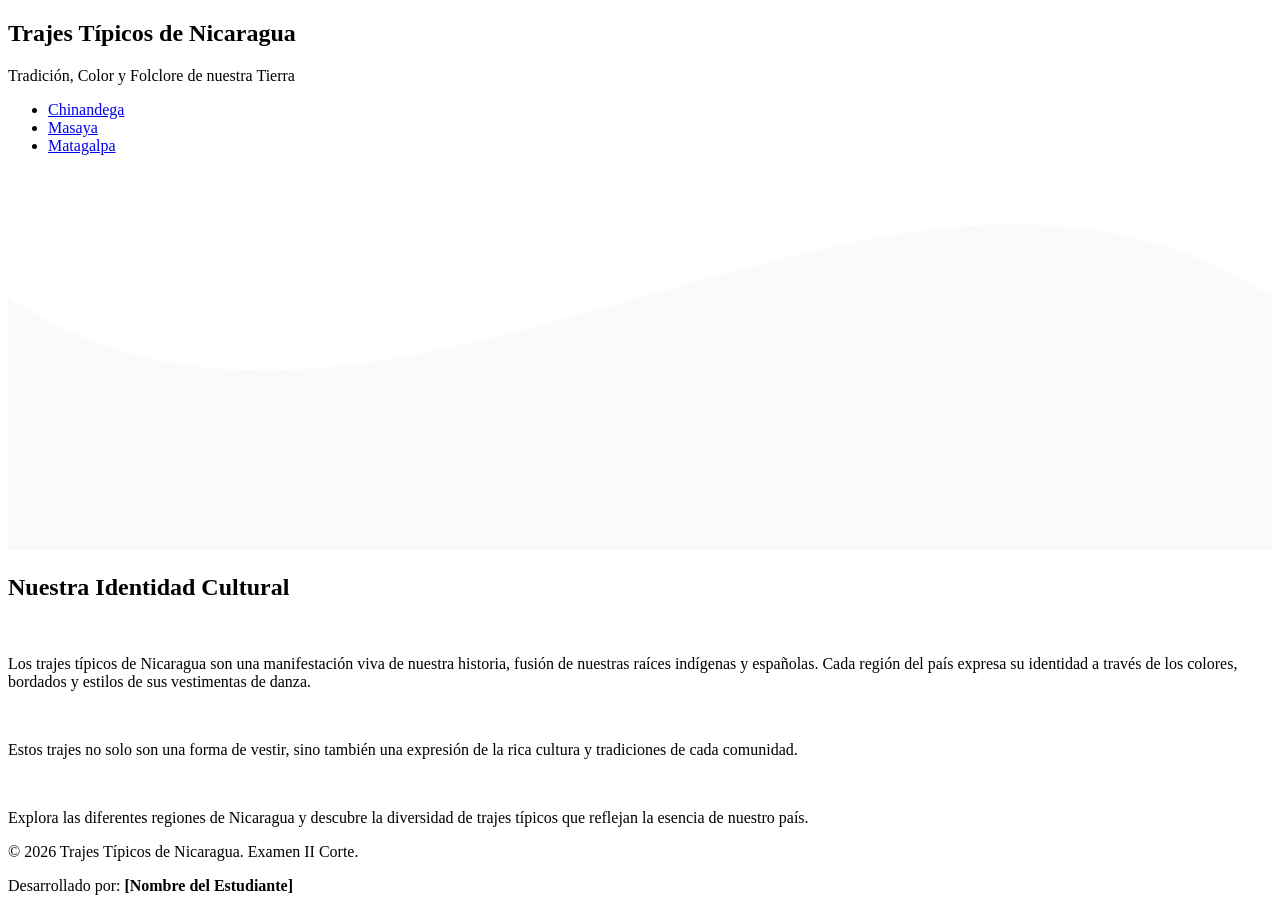
==== index.html @ 58ddf882 "Add files via upload" ====
<!DOCTYPE html>
<html lang="en">
<head>
    <meta charset="UTF-8">
    <meta name="viewport" content="width=device-width, initial-scale=1.0">
    <title>Trajes Típicos de Nicaragua - Inicio</title>
    <link rel="stylesheet" href="css/estilos.css">

</head>
<body>

    <section class="hero">
        <div class="hero-overlay"></div>
        <div class="hero-content">
            
            <h1>Trajes Típicos de Nicaragua</h1>
            <p>Tradición, Color y Folclore de nuestra Tierra</p>
            <nav>
                <ul>
                    <li><a href="chinandega.html">Chinandega</a></li>
                    <li><a href="masaya.html">Masaya</a></li>
                    <li><a href="matagalpa.html">Matagalpa</a></li>
                </ul>
            </nav>
        </div>
       
        <div class="wave">
            <svg viewBox="0 0 500 150" preserveAspectRatio="none">
            <path d="M0.00,49.98 C150.00,150.00 349.20,-49.98 500.00,49.98 L500.00,150.00 L0.00,150.00 Z" style="stroke: none; fill: #f8fafc;"></path> </svg>
        </div>
    </section>

    <main class="contenedor">
        <h2>Nuestra Identidad Cultural</h2>
        <br>
        <p>
            Los trajes típicos de Nicaragua son una manifestación viva de nuestra historia, 
            fusión de nuestras raíces indígenas y españolas. Cada región del país expresa su 
            identidad a través de los colores, bordados y estilos de sus vestimentas de danza.
        </p>
        <br>
        <p>
            Estos trajes no solo son una forma de vestir, sino también una expresión de la 
            rica cultura y tradiciones de cada comunidad.
        </p>
        <br>
        <p>
            Explora las diferentes regiones de Nicaragua y descubre la diversidad de trajes 
            típicos que reflejan la esencia de nuestro país.
        </p>
    </main>

    <footer>
         <div class="footer-content">
            <p>&copy; 2026 Trajes Típicos de Nicaragua. Examen II Corte.</p>
         <p>Desarrollado por: <strong>[Nombre del Estudiante]</strong> </p>
        </div>
    </footer>
</body>

</html>
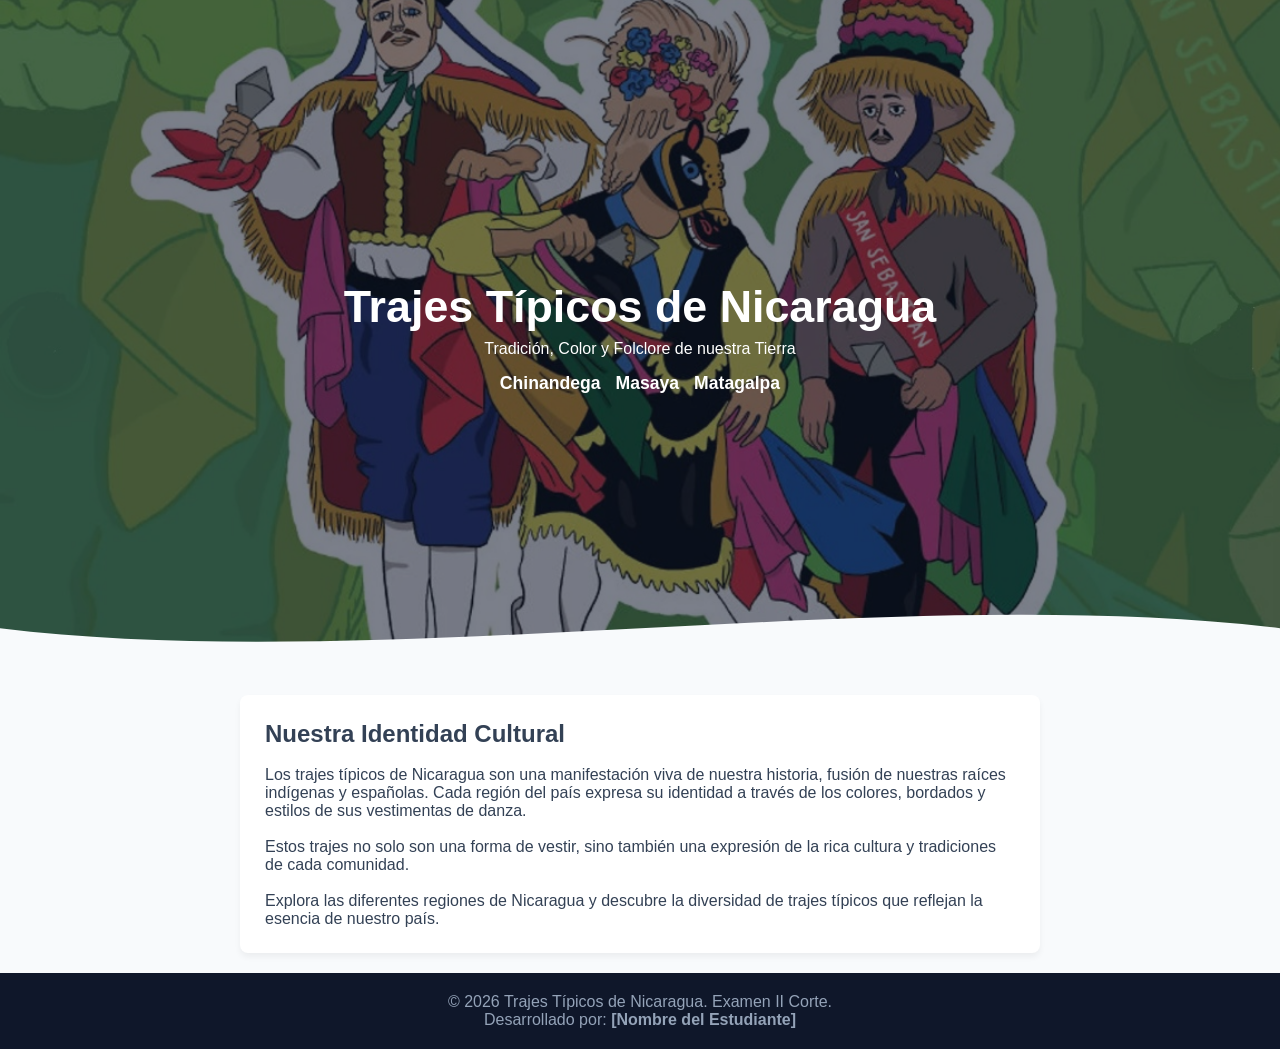
==== commit 7ec6f309: "Update index.html" ====
--- a/index.html
+++ b/index.html
@@ -58,4 +58,4 @@
     </footer>
 </body>
 
-</html>+</html>
--- a/css/estilos.css
+++ b/css/estilos.css
@@ -0,0 +1,123 @@
+* {
+  box-sizing: border-box;
+  margin: 0;
+  padding: 0;
+}
+
+body {
+  font-family: Arial, sans-serif;
+  background-color: #f8fafc;
+  color: #334155;
+  display: flex;
+  flex-direction: column;
+  min-height: 100vh;
+}
+
+/* HEADER SUBPÁGINAS */
+.header-interno {
+  background-color: #0f172a;
+  color: white;
+  text-align: center;
+  padding: 25px;
+}
+
+/* HERO SECTION CON OLA */
+.hero {
+  position: relative;
+  background-image: url('../imagenes/portada.jpg');
+  background-size: cover;
+  background-position: center;
+  height: 75vh;
+  display: flex;
+  justify-content: center;
+  align-items: center;
+  color: #ffffff;
+}
+
+.hero-overlay {
+  position: absolute;
+  top: 0; left: 0; width: 100%; height: 100%;
+  background-color: rgba(15, 23, 42, 0.55);
+}
+
+.hero-content {
+  position: relative;
+  z-index: 2;
+  text-align: center;
+  padding: 20px;
+}
+
+.hero-content h1 {
+  font-size: 2.8rem;
+  margin-bottom: 8px;
+}
+
+.hero-content nav ul {
+  list-style: none;
+  display: flex;
+  justify-content: center;
+  gap: 15px;
+  margin-top: 15px;
+}
+
+.hero-content nav ul li a {
+  color: #ffffff;
+  text-decoration: none;
+  font-weight: bold;
+  font-size: 1.1rem;
+}
+
+.hero-content nav ul li a:hover {
+  color: #38bdf8;
+}
+
+.hero .wave {
+  position: absolute;
+  bottom: 0; left: 0; width: 100%; overflow: hidden; line-height: 0; z-index: 2;
+}
+
+.hero .wave svg {
+  width: calc(100% + 1.3px); 
+  height: 70px;
+}
+
+/* CONTENEDOR PRINCIPAL */
+.contenedor {
+  max-width: 800px;
+  margin: 20px auto;
+  padding: 25px;
+  background-color: #ffffff;
+  border-radius: 8px;
+  box-shadow: 0 4px 6px rgba(0,0,0,0.05);
+  flex: 1;
+}
+
+img {
+  max-width: 100%;
+  height: auto;
+  border-radius: 8px;
+  margin-top: 15px;
+}
+
+.btn-regresar {
+  display: inline-block;
+  padding: 10px 18px;
+  background-color: #0f172a;
+  color: white;
+  text-decoration: none;
+  border-radius: 5px;
+  font-weight: bold;
+}
+
+.btn-regresar:hover {
+  background-color: #0284c7;
+}
+
+/* FOOTER */
+footer {
+  background-color: #0f172a;
+  color: #94a3b8;
+  text-align: center;
+  padding: 20px;
+  margin-top: auto;
+}
